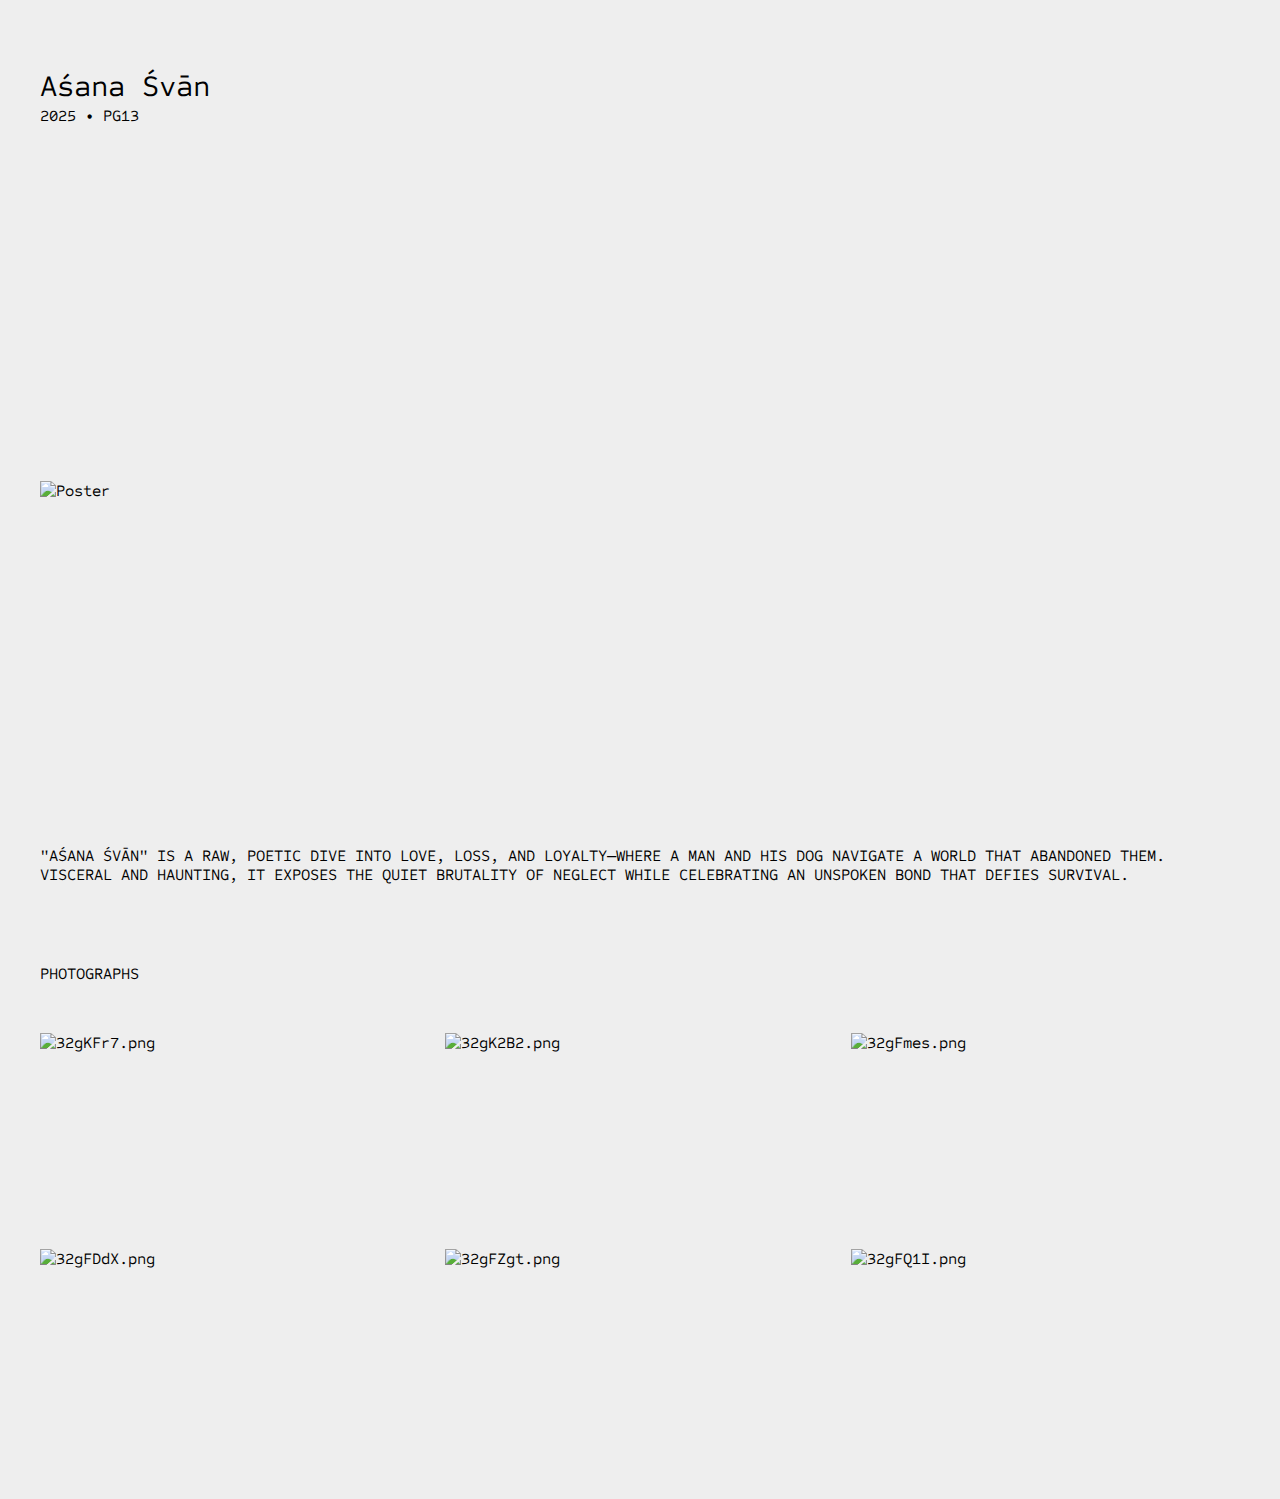
==== AsanaSvan/index.html @ 6181b084 "update with new page" ====
<!DOCTYPE html>
<html lang="en">
<section class="background-container">
    <head>
        <meta charset="UTF-8">
        <meta name="viewport" content="width=device-width, initial-scale=1.0">
        <link rel="preconnect" href="https://fonts.googleapis.com">
        <link rel="preconnect" href="https://fonts.gstatic.com" crossorigin>
        <link href="https://fonts.googleapis.com/css2?family=Sometype+Mono:ital,wght@0,400..700;1,400..700&display=swap" rel="stylesheet">
        <link rel="stylesheet" href="style.css">
        <title>AŚANA ŚVĀN</title>
    </head>
    <body>
    <section>
        <section id="about">
            <p class="name" style="font-size: 30px; margin-bottom: 0px;">Aśana Śvān</p>
            <p class="details" style="margin-top: 2px;">2025 &bull; PG13</p>
        </section>
        <section id="film_info">
            <div class="media-container" style="margin-bottom: 0px;">
                <img src="https://iili.io/32g0NQR.jpg" alt="Poster" width="357"
                     style="margin-top: 12px;">
                <div class="video-container">
                <iframe src="https://player.vimeo.com/video/1061727505"
                        frameborder="0" allowfullscreen width="">
                </iframe>
                </div>
            </div>
            <div class="media-container" style="margin-top: 0px;">
                <p>
                    "AŚANA ŚVĀN" IS A RAW, POETIC DIVE INTO LOVE, LOSS, AND LOYALTY—WHERE A MAN
                    AND HIS DOG NAVIGATE A WORLD THAT ABANDONED THEM. VISCERAL AND HAUNTING,
                    IT EXPOSES THE QUIET BRUTALITY OF NEGLECT WHILE CELEBRATING AN UNSPOKEN BOND
                    THAT DEFIES SURVIVAL.
                </p>
            </div>
        </section>
        <section id="photography_info">
            <p class="section_headings">PHOTOGRAPHS</p>
            <div class="image-grid">
                <img class="image-grid-column-2" src="https://iili.io/32gKFr7.png"
                     alt="32gKFr7.png">
                <img src="https://iili.io/32gK2B2.png" alt="32gK2B2.png">
                <img class="image-grid-column-2" src="https://iili.io/32gFmes.png"
                     alt="32gFmes.png">
                <img src="https://iili.io/32gFDdX.png" alt="32gFDdX.png">
                <img src="https://iili.io/32gFZgt.png" alt="32gFZgt.png">
                <img src="https://iili.io/32gFQ1I.png" alt="32gFQ1I.png">
            </div>
        </section>
    </section>
    </body>
</section>
---- AsanaSvan/style.css ----
body {
    background-color: #EEEEEE;
    font-family: 'Sometype Mono', monospace;
    padding: 0px;
    font-size: 16px;
    font-weight: 400;
    margin-bottom: 20px;
}

section {
    max-width: 1200px;
    margin: 0 auto;
    box-sizing: border-box;
    margin-left: 0px;
}

.name {
     font-size: 45px;
     margin-bottom: 3px;
     font-weight: 400;
}

.designation {
    font-size: 15px;
    margin-top: 0px;
}

.section_headings {
    margin-top: 50px;
    margin-bottom: 50px;
}

.projects {
    margin-bottom: 50px;
    position: relative;
    width: 100%;
}

a {
    color: #000; /* Set link font color */
}

img {
    max-width: 100%;
    height: auto;
    display: block;
    margin-bottom: 16px;
}

.video_file {
    width: 100%;
    height: 500px;
    display: block;
}

p {
      font-weight: 300;
      font-size: 16px; /* Default font size */
      margin-bottom: 30px;
}

.video-container {
      position: relative;
      width: 100%;
      padding-top: 56.25%; /* 16:9 aspect ratio for responsive sizing */
      overflow: hidden;
}

.video-container iframe {
      position: absolute;
      top: 0;
      left: 0;
      width: 100%;
      height: 100%;
      padding: 0; /* Remove padding */
}

.image-grid {
	--gap: 16px;
	--num-cols: 3;
	--row-height: 200px;

	box-sizing: border-box;
	/*padding: var(--gap);*/

	display: grid;
	grid-template-columns: repeat(var(--num-cols), 1fr);
	grid-auto-rows: var(--row-height);
	gap: var(--gap);
}

.image-grid>img {
	width: 100%;
	height: 100%;
	object-fit: cover;
}

.image-grid-col-2 {
	grid-column: span 2;
}

.image-grid-col-4 {
	grid-column: span 3;
}

.image-grid-row-2 {
	grid-row: span 2;
}

.image-grid-row-3 {
	grid-row: span 3;
}

/* Responsive Font Sizes using Viewport Units */
@media screen and (min-width: 600px) {
     .name {
          font-size: 50px;
     }
     .designation {
          font-size: 16px;
     }
     body {
          padding: 30px;
     }
     section {
          margin: 0 auto;
     }
}

@media screen and (max-width: 1024px) {
	.image-grid {
		--num-cols: 2;
		--row-height: 200px;
	}
}

.media-container {
  display: flex;          /* Enables flex layout */
  align-items: center;    /* Vertically center the items (optional) */
  justify-content: center;/* Horizontally center the items (optional) */
  gap: 5px;              /* Space between image and video */
  margin: 0;         /* Center the container within the page */
}
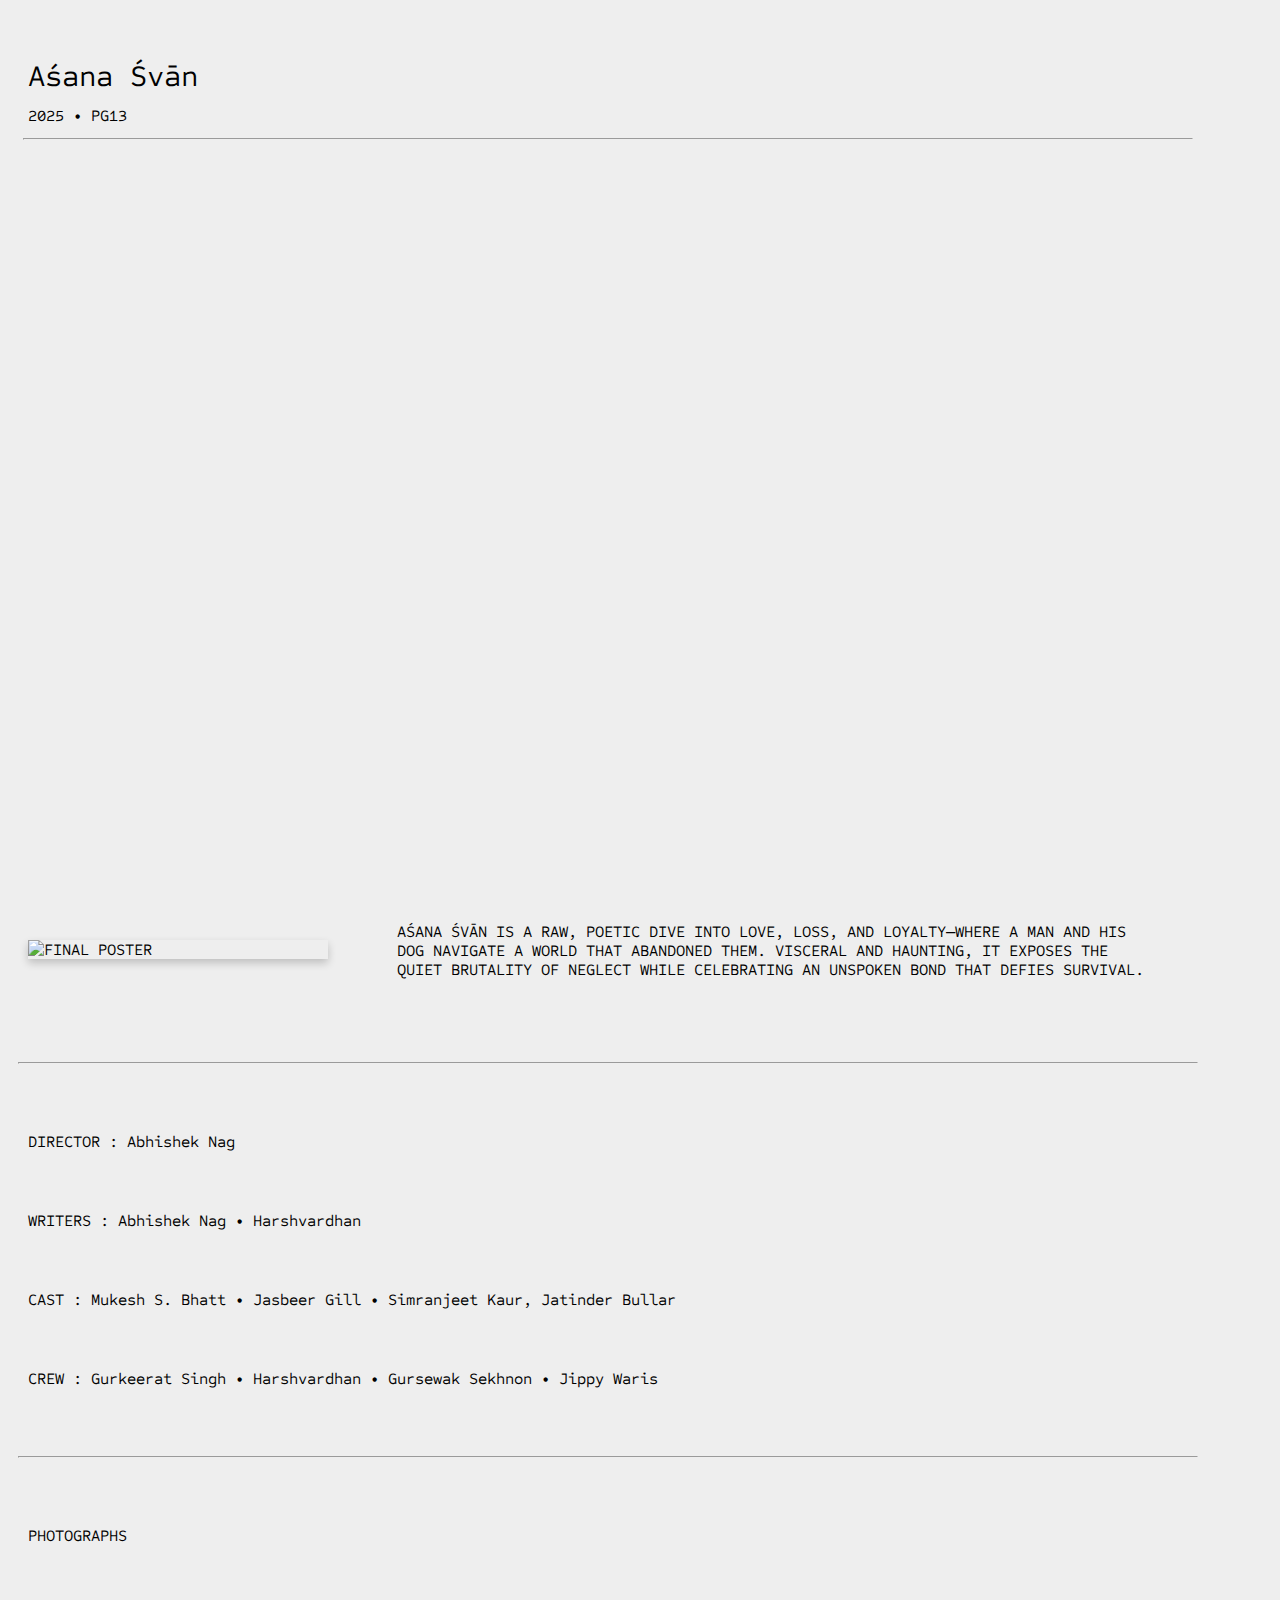
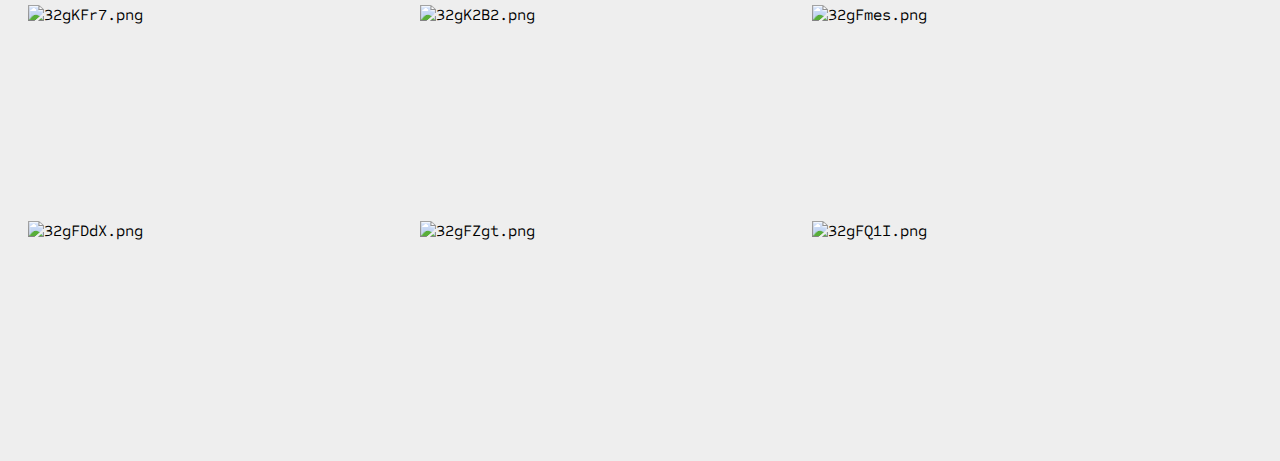
==== commit bf718259: "updated" ====
--- a/AsanaSvan/index.html
+++ b/AsanaSvan/index.html
@@ -14,27 +14,37 @@
     <section>
         <section id="about">
             <p class="name" style="font-size: 30px; margin-bottom: 0px;">Aśana Śvān</p>
-            <p class="details" style="margin-top: 2px;">2025 &bull; PG13</p>
+            <p class="details" style="margin-top: 2px; margin-bottom: 0px; padding:5px;">2025 &bull;
+                PG13</p>
+            <hr>
+            <div class="video-container" style="margin-top: 0px; margin-left: 0px;">
+                <iframe width="560" height="315" src="https://www.youtube.com/embed/u9B8rzGVtDo?si=eT8jdDbkYzHSxrID"
+                        title="YouTube video player" frameborder="0"
+                        allow="accelerometer; autoplay; clipboard-write; encrypted-media; gyroscope; picture-in-picture;
+                        web-share" referrerpolicy="strict-origin-when-cross-origin" allowfullscreen></iframe>
+            </div>
         </section>
         <section id="film_info">
-            <div class="media-container" style="margin-bottom: 0px;">
-                <img src="https://iili.io/32g0NQR.jpg" alt="Poster" width="357"
-                     style="margin-top: 12px;">
-                <div class="video-container">
-                <iframe src="https://player.vimeo.com/video/1061727505"
-                        frameborder="0" allowfullscreen width="">
-                </iframe>
+            <div class="container">
+                <div class="image-container">
+                    <img src="https://iili.io/3fRLfqB.jpg" alt="FINAL POSTER" border="0">
+                </div>
+                <div class="text-container">
+                    <p class="description">AŚANA ŚVĀN IS A RAW, POETIC DIVE INTO LOVE, LOSS, AND
+                        LOYALTY—WHERE A MAN AND HIS DOG NAVIGATE A WORLD THAT ABANDONED THEM. VISCERAL AND HAUNTING, IT EXPOSES THE QUIET BRUTALITY OF NEGLECT WHILE CELEBRATING AN UNSPOKEN BOND THAT DEFIES SURVIVAL.</p>
                 </div>
             </div>
-            <div class="media-container" style="margin-top: 0px;">
-                <p>
-                    "AŚANA ŚVĀN" IS A RAW, POETIC DIVE INTO LOVE, LOSS, AND LOYALTY—WHERE A MAN
-                    AND HIS DOG NAVIGATE A WORLD THAT ABANDONED THEM. VISCERAL AND HAUNTING,
-                    IT EXPOSES THE QUIET BRUTALITY OF NEGLECT WHILE CELEBRATING AN UNSPOKEN BOND
-                    THAT DEFIES SURVIVAL.
-                </p>
-            </div>
         </section>
+        <hr>
+        <section id="cast_info">
+            <p class="section_headings">DIRECTOR : Abhishek Nag</p>
+            <p class="section_headings">WRITERS : Abhishek Nag &bull; Harshvardhan</p>
+            <p class="section_headings">CAST : Mukesh S. Bhatt &bull; Jasbeer Gill &bull; Simranjeet Kaur,
+                Jatinder Bullar</p>
+            <p class="section_headings">CREW : Gurkeerat Singh &bull; Harshvardhan &bull;
+                Gursewak Sekhnon &bull; Jippy Waris</p>
+        </section>
+        <hr>
         <section id="photography_info">
             <p class="section_headings">PHOTOGRAPHS</p>
             <div class="image-grid">
--- a/AsanaSvan/style.css
+++ b/AsanaSvan/style.css
@@ -12,12 +12,14 @@
     margin: 0 auto;
     box-sizing: border-box;
     margin-left: 0px;
+    padding: 5px;
 }
 
 .name {
      font-size: 45px;
      margin-bottom: 3px;
      font-weight: 400;
+     padding: 5px;
 }
 
 .designation {
@@ -26,14 +28,24 @@
 }
 
 .section_headings {
+    padding: 5px;
     margin-top: 50px;
     margin-bottom: 50px;
 }
 
-.projects {
+.film_info {
     margin-bottom: 50px;
     position: relative;
     width: 100%;
+    margin-top: 50px;
+}
+
+.trailer {
+    margin-bottom: 100px;
+    position: relative;
+    width: 100%;
+    padding: 0px;
+    align: left;
 }
 
 a {
@@ -64,6 +76,7 @@
       width: 100%;
       padding-top: 56.25%; /* 16:9 aspect ratio for responsive sizing */
       overflow: hidden;
+      padding-bottom:50px
 }
 
 .video-container iframe {
@@ -72,7 +85,7 @@
       left: 0;
       width: 100%;
       height: 100%;
-      padding: 0; /* Remove padding */
+      padding: 5px;/* Remove padding */
 }
 
 .image-grid {
@@ -87,6 +100,7 @@
 	grid-template-columns: repeat(var(--num-cols), 1fr);
 	grid-auto-rows: var(--row-height);
 	gap: var(--gap);
+	padding: 5px;
 }
 
 .image-grid>img {
@@ -111,36 +125,63 @@
 	grid-row: span 3;
 }
 
-/* Responsive Font Sizes using Viewport Units */
-@media screen and (min-width: 600px) {
-     .name {
-          font-size: 50px;
-     }
-     .designation {
-          font-size: 16px;
-     }
-     body {
-          padding: 30px;
-     }
-     section {
-          margin: 0 auto;
-     }
+.container {
+    width: 100%;
+    max-width: 1200px;
+    margin: 0 auto;
+    padding: 0px;
+    display: flex;
+    flex-direction: row;
+    align-items: center;
 }
 
-@media screen and (max-width: 1024px) {
-	.image-grid {
-		--num-cols: 2;
-		--row-height: 200px;
-	}
+.image-container {
+    flex: 0.6;
+    padding: 5px;
+    display: flex;
+    justify-content: left;
 }
 
-.media-container {
-  display: flex;          /* Enables flex layout */
-  align-items: center;    /* Vertically center the items (optional) */
-  justify-content: center;/* Horizontally center the items (optional) */
-  gap: 5px;              /* Space between image and video */
-  margin: 0;         /* Center the container within the page */
+.image-container img {
+    width: 100%;
+    height: auto;
+    max-width: 300px;
+    box-shadow: 0 4px 8px rgba(0, 0, 0, 0.2);
+}
+.text-container {
+    flex: 1.4;
+    padding: 40px;
+    display: flex;
+    flex-direction: column;
+    justify-content: center;
+}
+
+@media (max-width: 768px) {
+     .container {
+        flex-direction: column;
+     }
+
+     .image-container, .text-container {
+        width: 100%;
+     }
+
+     .text-container {
+        order: 2;
+        padding: 15px;
+        flex: none;
+     }
+
+    .image-container {
+        order: 1;
+        padding: 15px;
+        flex: none;  /* Reset flex for mobile view */
+        max-width: 250px;  /* Constrain the container width on mobile */
+        margin: 0 auto;
+    }
+
+    .image-container img {
+       max-width: 100%;
+    }
 }
 
 
-
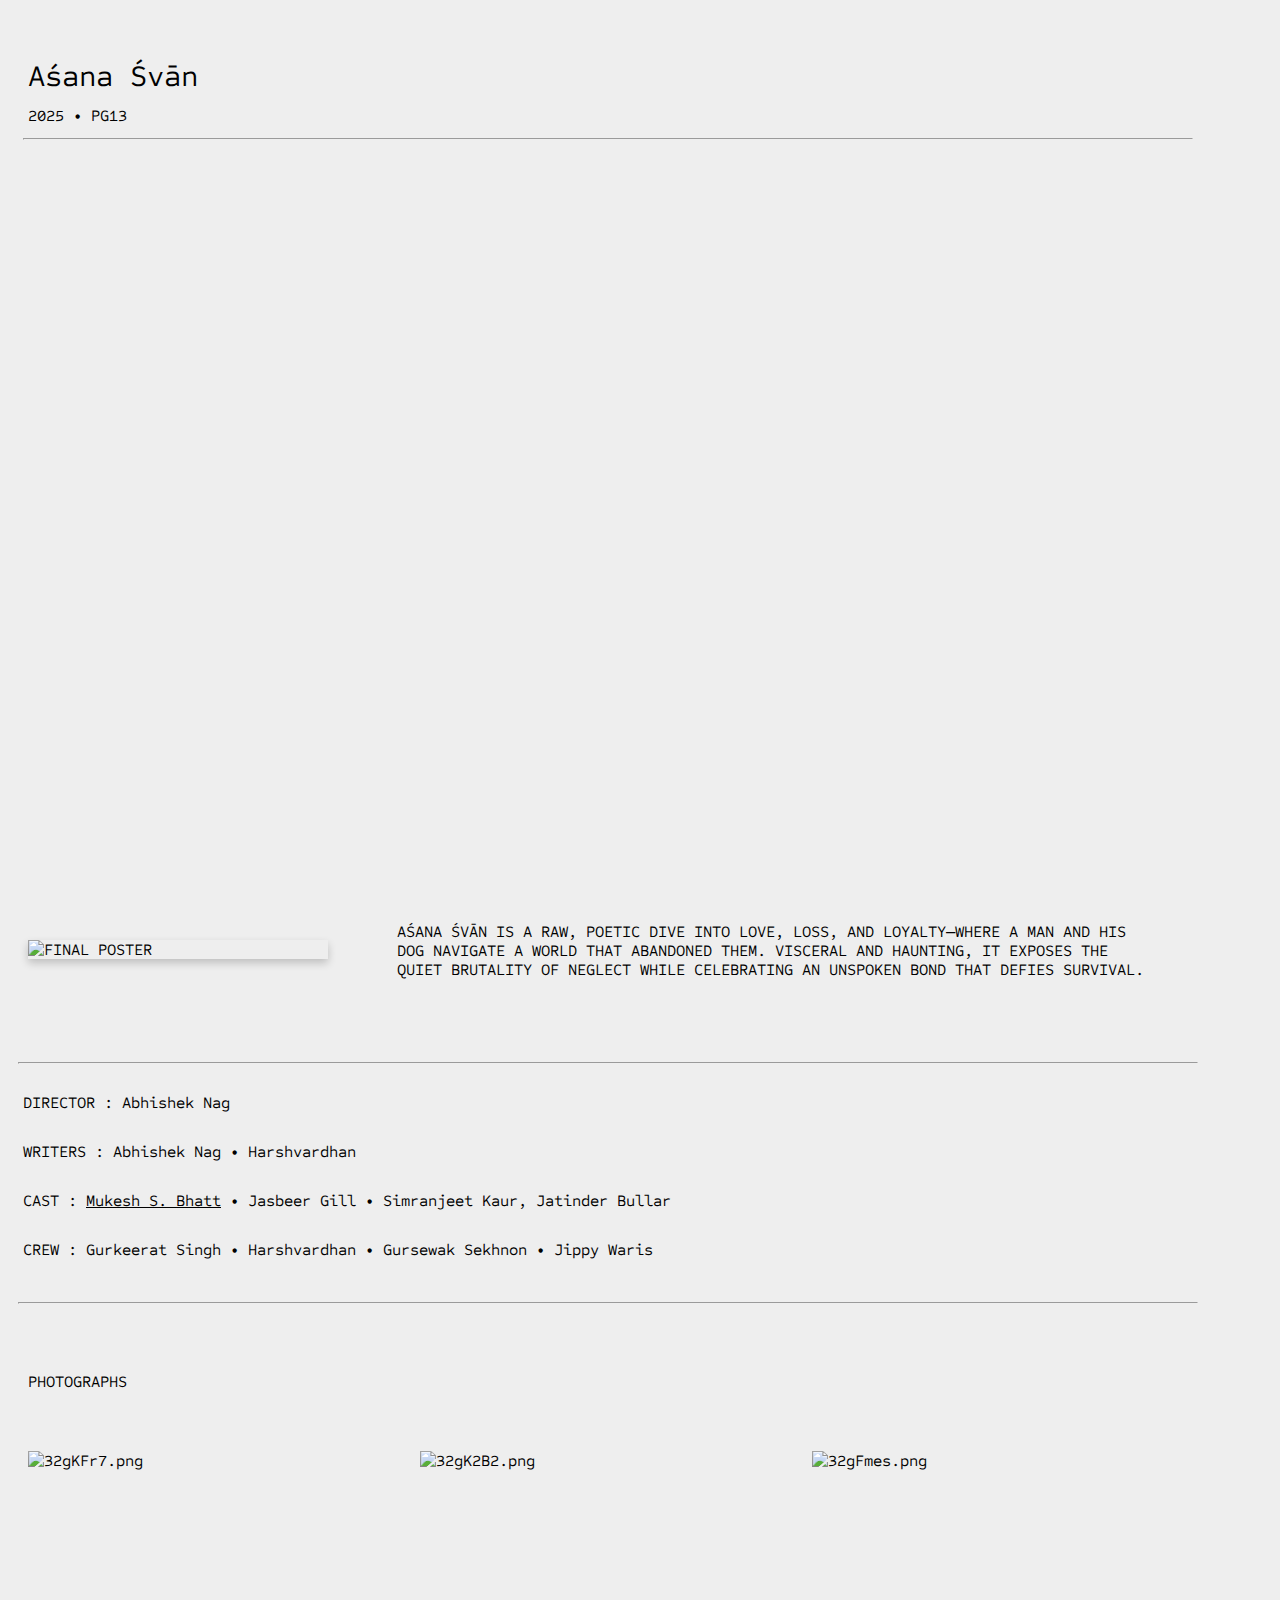
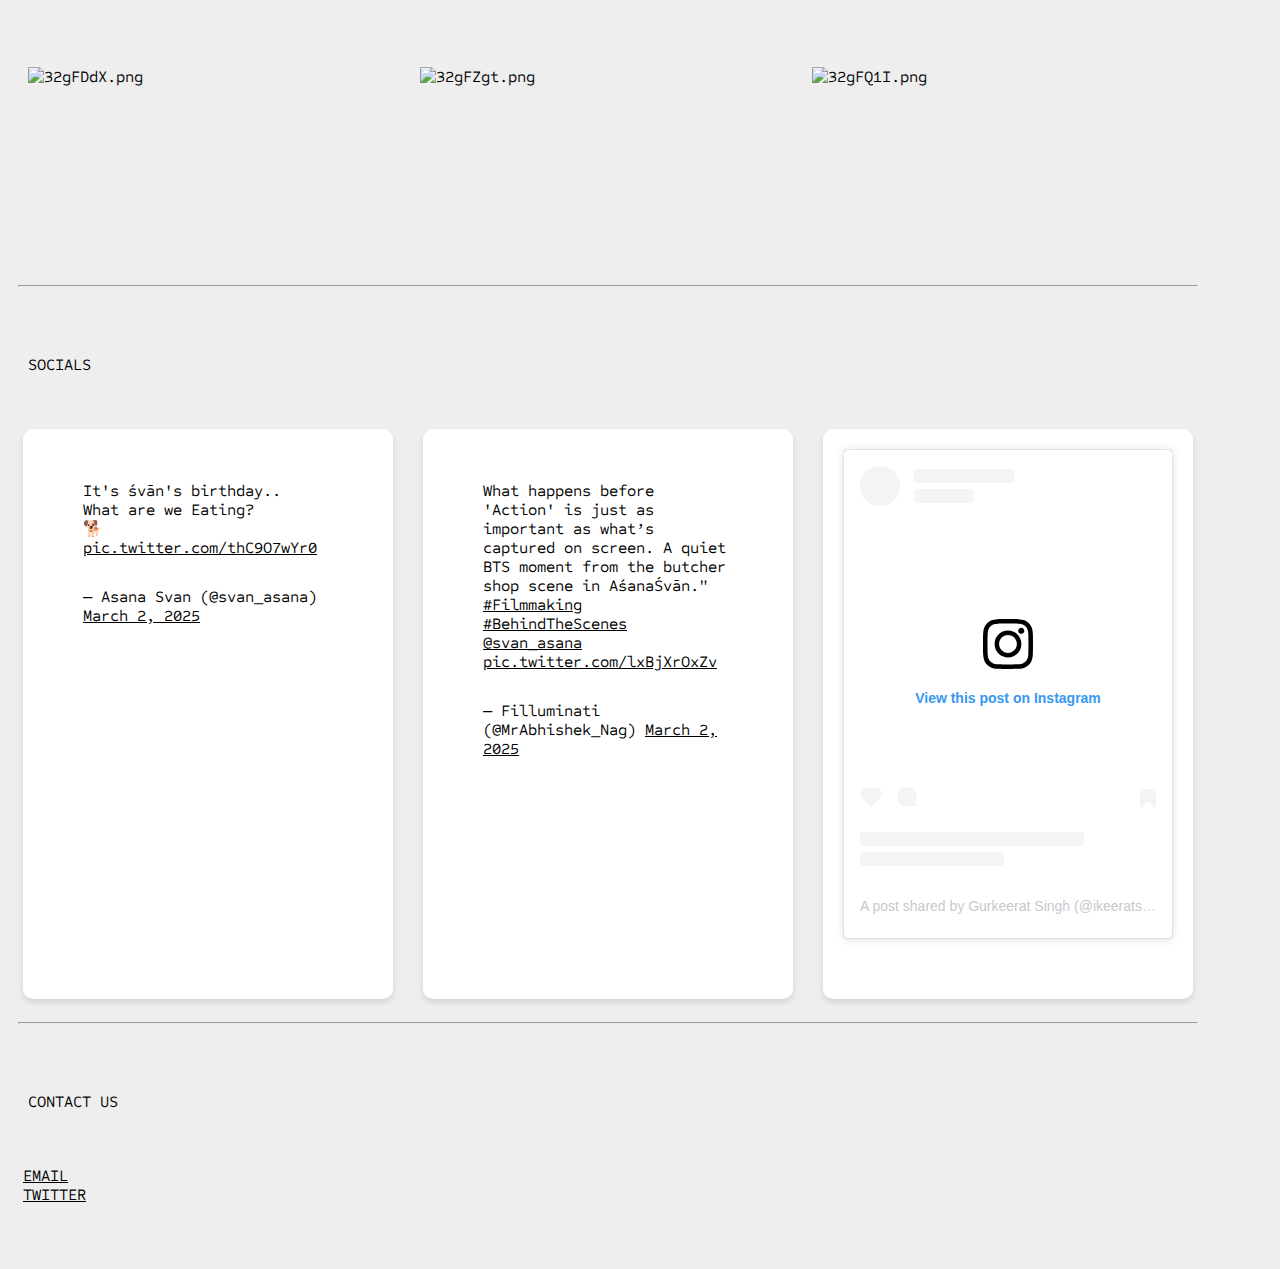
==== commit 4e5ddbb2: "update socials" ====
--- a/AsanaSvan/index.html
+++ b/AsanaSvan/index.html
@@ -36,13 +36,17 @@
             </div>
         </section>
         <hr>
-        <section id="cast_info">
-            <p class="section_headings">DIRECTOR : Abhishek Nag</p>
-            <p class="section_headings">WRITERS : Abhishek Nag &bull; Harshvardhan</p>
-            <p class="section_headings">CAST : Mukesh S. Bhatt &bull; Jasbeer Gill &bull; Simranjeet Kaur,
-                Jatinder Bullar</p>
-            <p class="section_headings">CREW : Gurkeerat Singh &bull; Harshvardhan &bull;
-                Gursewak Sekhnon &bull; Jippy Waris</p>
+        <section id="cast_info" style="margin-bottom: 0px;">
+            <div>
+                <p class="cast_info">DIRECTOR : Abhishek Nag</p>
+                <p class="cast_info">WRITERS : Abhishek Nag &bull; Harshvardhan</p>
+                <p class="cast_info">CAST : <a href="https://www.imdb.com/name/nm1201151/">Mukesh
+                    S. Bhatt</a> &bull; Jasbeer Gill &bull;
+                                                    Simranjeet Kaur,
+                    Jatinder Bullar</p>
+                <p class="cast_info">CREW : Gurkeerat Singh &bull; Harshvardhan &bull;
+                    Gursewak Sekhnon &bull; Jippy Waris</p>
+            </div>
         </section>
         <hr>
         <section id="photography_info">
@@ -58,6 +62,41 @@
                 <img src="https://iili.io/32gFQ1I.png" alt="32gFQ1I.png">
             </div>
         </section>
+        <hr>
+        <section id="social">
+            <p class="section_headings">SOCIALS</p>
+            <div class="social-media-grid">
+                <!-- Twitter Embed 1 -->
+                <div class="embed-container">
+                    <div class="twitter-embed">
+                        <blockquote class="twitter-tweet"><p lang="en" dir="ltr">It&#39;s śvān&#39;s birthday..<br>What are we Eating?<br>🐕 <a href="https://t.co/thC9O7wYr0">pic.twitter.com/thC9O7wYr0</a></p>&mdash; Asana Svan (@svan_asana) <a href="https://twitter.com/svan_asana/status/1896084029830734061?ref_src=twsrc%5Etfw">March 2, 2025</a></blockquote> <script async src="https://platform.twitter.com/widgets.js" charset="utf-8"></script>
+                    </div>
+                </div>
+
+                <!-- Twitter Embed 2 -->
+                <div class="embed-container">
+                    <div class="twitter-embed">
+                        <blockquote class="twitter-tweet"><p lang="en" dir="ltr">What happens before &#39;Action&#39; is just as important as what’s captured on screen. A quiet BTS moment from the butcher shop scene in AśanaŚvān.&quot; <a href="https://twitter.com/hashtag/Filmmaking?src=hash&amp;ref_src=twsrc%5Etfw">#Filmmaking</a> <a href="https://twitter.com/hashtag/BehindTheScenes?src=hash&amp;ref_src=twsrc%5Etfw">#BehindTheScenes</a> <a href="https://twitter.com/svan_asana?ref_src=twsrc%5Etfw">@svan_asana</a> <a href="https://t.co/lxBjXrOxZv">pic.twitter.com/lxBjXrOxZv</a></p>&mdash; Filluminati (@MrAbhishek_Nag) <a href="https://twitter.com/MrAbhishek_Nag/status/1896095398034620711?ref_src=twsrc%5Etfw">March 2, 2025</a></blockquote> <script async src="https://platform.twitter.com/widgets.js" charset="utf-8"></script>
+                    </div>
+                </div>
+
+                <!-- Instagram Embed -->
+                <div class="embed-container">
+                    <div class="instagram-embed">
+                        <blockquote class="instagram-media" data-instgrm-captioned data-instgrm-permalink="https://www.instagram.com/p/DBx8TPJoJ5n/?utm_source=ig_embed&amp;utm_campaign=loading" data-instgrm-version="14" style=" background:#FFF; border:0; border-radius:3px; box-shadow:0 0 1px 0 rgba(0,0,0,0.5),0 1px 10px 0 rgba(0,0,0,0.15); margin: 1px; max-width:540px; min-width:326px; padding:0; width:99.375%; width:-webkit-calc(100% - 2px); width:calc(100% - 2px);"><div style="padding:16px;"> <a href="https://www.instagram.com/p/DBx8TPJoJ5n/?utm_source=ig_embed&amp;utm_campaign=loading" style=" background:#FFFFFF; line-height:0; padding:0 0; text-align:center; text-decoration:none; width:100%;" target="_blank"> <div style=" display: flex; flex-direction: row; align-items: center;"> <div style="background-color: #F4F4F4; border-radius: 50%; flex-grow: 0; height: 40px; margin-right: 14px; width: 40px;"></div> <div style="display: flex; flex-direction: column; flex-grow: 1; justify-content: center;"> <div style=" background-color: #F4F4F4; border-radius: 4px; flex-grow: 0; height: 14px; margin-bottom: 6px; width: 100px;"></div> <div style=" background-color: #F4F4F4; border-radius: 4px; flex-grow: 0; height: 14px; width: 60px;"></div></div></div><div style="padding: 19% 0;"></div> <div style="display:block; height:50px; margin:0 auto 12px; width:50px;"><svg width="50px" height="50px" viewBox="0 0 60 60" version="1.1" xmlns="https://www.w3.org/2000/svg" xmlns:xlink="https://www.w3.org/1999/xlink"><g stroke="none" stroke-width="1" fill="none" fill-rule="evenodd"><g transform="translate(-511.000000, -20.000000)" fill="#000000"><g><path d="M556.869,30.41 C554.814,30.41 553.148,32.076 553.148,34.131 C553.148,36.186 554.814,37.852 556.869,37.852 C558.924,37.852 560.59,36.186 560.59,34.131 C560.59,32.076 558.924,30.41 556.869,30.41 M541,60.657 C535.114,60.657 530.342,55.887 530.342,50 C530.342,44.114 535.114,39.342 541,39.342 C546.887,39.342 551.658,44.114 551.658,50 C551.658,55.887 546.887,60.657 541,60.657 M541,33.886 C532.1,33.886 524.886,41.1 524.886,50 C524.886,58.899 532.1,66.113 541,66.113 C549.9,66.113 557.115,58.899 557.115,50 C557.115,41.1 549.9,33.886 541,33.886 M565.378,62.101 C565.244,65.022 564.756,66.606 564.346,67.663 C563.803,69.06 563.154,70.057 562.106,71.106 C561.058,72.155 560.06,72.803 558.662,73.347 C557.607,73.757 556.021,74.244 553.102,74.378 C549.944,74.521 548.997,74.552 541,74.552 C533.003,74.552 532.056,74.521 528.898,74.378 C525.979,74.244 524.393,73.757 523.338,73.347 C521.94,72.803 520.942,72.155 519.894,71.106 C518.846,70.057 518.197,69.06 517.654,67.663 C517.244,66.606 516.755,65.022 516.623,62.101 C516.479,58.943 516.448,57.996 516.448,50 C516.448,42.003 516.479,41.056 516.623,37.899 C516.755,34.978 517.244,33.391 517.654,32.338 C518.197,30.938 518.846,29.942 519.894,28.894 C520.942,27.846 521.94,27.196 523.338,26.654 C524.393,26.244 525.979,25.756 528.898,25.623 C532.057,25.479 533.004,25.448 541,25.448 C548.997,25.448 549.943,25.479 553.102,25.623 C556.021,25.756 557.607,26.244 558.662,26.654 C560.06,27.196 561.058,27.846 562.106,28.894 C563.154,29.942 563.803,30.938 564.346,32.338 C564.756,33.391 565.244,34.978 565.378,37.899 C565.522,41.056 565.552,42.003 565.552,50 C565.552,57.996 565.522,58.943 565.378,62.101 M570.82,37.631 C570.674,34.438 570.167,32.258 569.425,30.349 C568.659,28.377 567.633,26.702 565.965,25.035 C564.297,23.368 562.623,22.342 560.652,21.575 C558.743,20.834 556.562,20.326 553.369,20.18 C550.169,20.033 549.148,20 541,20 C532.853,20 531.831,20.033 528.631,20.18 C525.438,20.326 523.257,20.834 521.349,21.575 C519.376,22.342 517.703,23.368 516.035,25.035 C514.368,26.702 513.342,28.377 512.574,30.349 C511.834,32.258 511.326,34.438 511.181,37.631 C511.035,40.831 511,41.851 511,50 C511,58.147 511.035,59.17 511.181,62.369 C511.326,65.562 511.834,67.743 512.574,69.651 C513.342,71.625 514.368,73.296 516.035,74.965 C517.703,76.634 519.376,77.658 521.349,78.425 C523.257,79.167 525.438,79.673 528.631,79.82 C531.831,79.965 532.853,80.001 541,80.001 C549.148,80.001 550.169,79.965 553.369,79.82 C556.562,79.673 558.743,79.167 560.652,78.425 C562.623,77.658 564.297,76.634 565.965,74.965 C567.633,73.296 568.659,71.625 569.425,69.651 C570.167,67.743 570.674,65.562 570.82,62.369 C570.966,59.17 571,58.147 571,50 C571,41.851 570.966,40.831 570.82,37.631"></path></g></g></g></svg></div><div style="padding-top: 8px;"> <div style=" color:#3897f0; font-family:Arial,sans-serif; font-size:14px; font-style:normal; font-weight:550; line-height:18px;">View this post on Instagram</div></div><div style="padding: 12.5% 0;"></div> <div style="display: flex; flex-direction: row; margin-bottom: 14px; align-items: center;"><div> <div style="background-color: #F4F4F4; border-radius: 50%; height: 12.5px; width: 12.5px; transform: translateX(0px) translateY(7px);"></div> <div style="background-color: #F4F4F4; height: 12.5px; transform: rotate(-45deg) translateX(3px) translateY(1px); width: 12.5px; flex-grow: 0; margin-right: 14px; margin-left: 2px;"></div> <div style="background-color: #F4F4F4; border-radius: 50%; height: 12.5px; width: 12.5px; transform: translateX(9px) translateY(-18px);"></div></div><div style="margin-left: 8px;"> <div style=" background-color: #F4F4F4; border-radius: 50%; flex-grow: 0; height: 20px; width: 20px;"></div> <div style=" width: 0; height: 0; border-top: 2px solid transparent; border-left: 6px solid #f4f4f4; border-bottom: 2px solid transparent; transform: translateX(16px) translateY(-4px) rotate(30deg)"></div></div><div style="margin-left: auto;"> <div style=" width: 0px; border-top: 8px solid #F4F4F4; border-right: 8px solid transparent; transform: translateY(16px);"></div> <div style=" background-color: #F4F4F4; flex-grow: 0; height: 12px; width: 16px; transform: translateY(-4px);"></div> <div style=" width: 0; height: 0; border-top: 8px solid #F4F4F4; border-left: 8px solid transparent; transform: translateY(-4px) translateX(8px);"></div></div></div> <div style="display: flex; flex-direction: column; flex-grow: 1; justify-content: center; margin-bottom: 24px;"> <div style=" background-color: #F4F4F4; border-radius: 4px; flex-grow: 0; height: 14px; margin-bottom: 6px; width: 224px;"></div> <div style=" background-color: #F4F4F4; border-radius: 4px; flex-grow: 0; height: 14px; width: 144px;"></div></div></a><p style=" color:#c9c8cd; font-family:Arial,sans-serif; font-size:14px; line-height:17px; margin-bottom:0; margin-top:8px; overflow:hidden; padding:8px 0 7px; text-align:center; text-overflow:ellipsis; white-space:nowrap;"><a href="https://www.instagram.com/p/DBx8TPJoJ5n/?utm_source=ig_embed&amp;utm_campaign=loading" style=" color:#c9c8cd; font-family:Arial,sans-serif; font-size:14px; font-style:normal; font-weight:normal; line-height:17px; text-decoration:none;" target="_blank">A post shared by Gurkeerat Singh (@ikeeratsingh)</a></p></div></blockquote>
+                        <script async src="//www.instagram.com/embed.js"></script>
+                    </div>
+                </div>
+            </div>
+        </section>
+        <hr>
+        <section id="contact_info">
+            <p class="section_headings">CONTACT US</p>
+            <p>
+                <a href="mailto:abhisheknag94@gmail" class="fa fa-envelope"> EMAIL</a><br>
+                <a href="https://twitter.com/svan_asana" class="fa fa-twitter"> TWITTER</a>
+            </p>
+        </section>
     </section>
     </body>
 </section>--- a/AsanaSvan/style.css
+++ b/AsanaSvan/style.css
@@ -184,4 +184,37 @@
     }
 }
 
-
+.social-media-grid {
+    display: grid;
+    grid-template-columns: repeat(3, 1fr);
+    gap: 30px;
+    margin-bottom: 50px;
+}
+
+.embed-container {
+   background-color: white;
+   border-radius: 10px;
+   box-shadow: 0 4px 6px rgba(0, 0, 0, 0.1);
+   padding: 20px;
+   height: 100%;
+   overflow: hidden;
+}
+
+.twitter-embed, .instagram-embed {
+   width: 100%;
+   min-height: 400px;
+   display: flex;
+   justify-content: center;
+}
+
+/* Responsive adjustments */
+@media (max-width: 900px) {
+   .social-media-grid {
+        grid-template-columns: repeat(2, 1fr);
+   }
+}
+
+@media (max-width: 600px) {
+   .social-media-grid {
+       grid-template-columns: 1fr;
+}
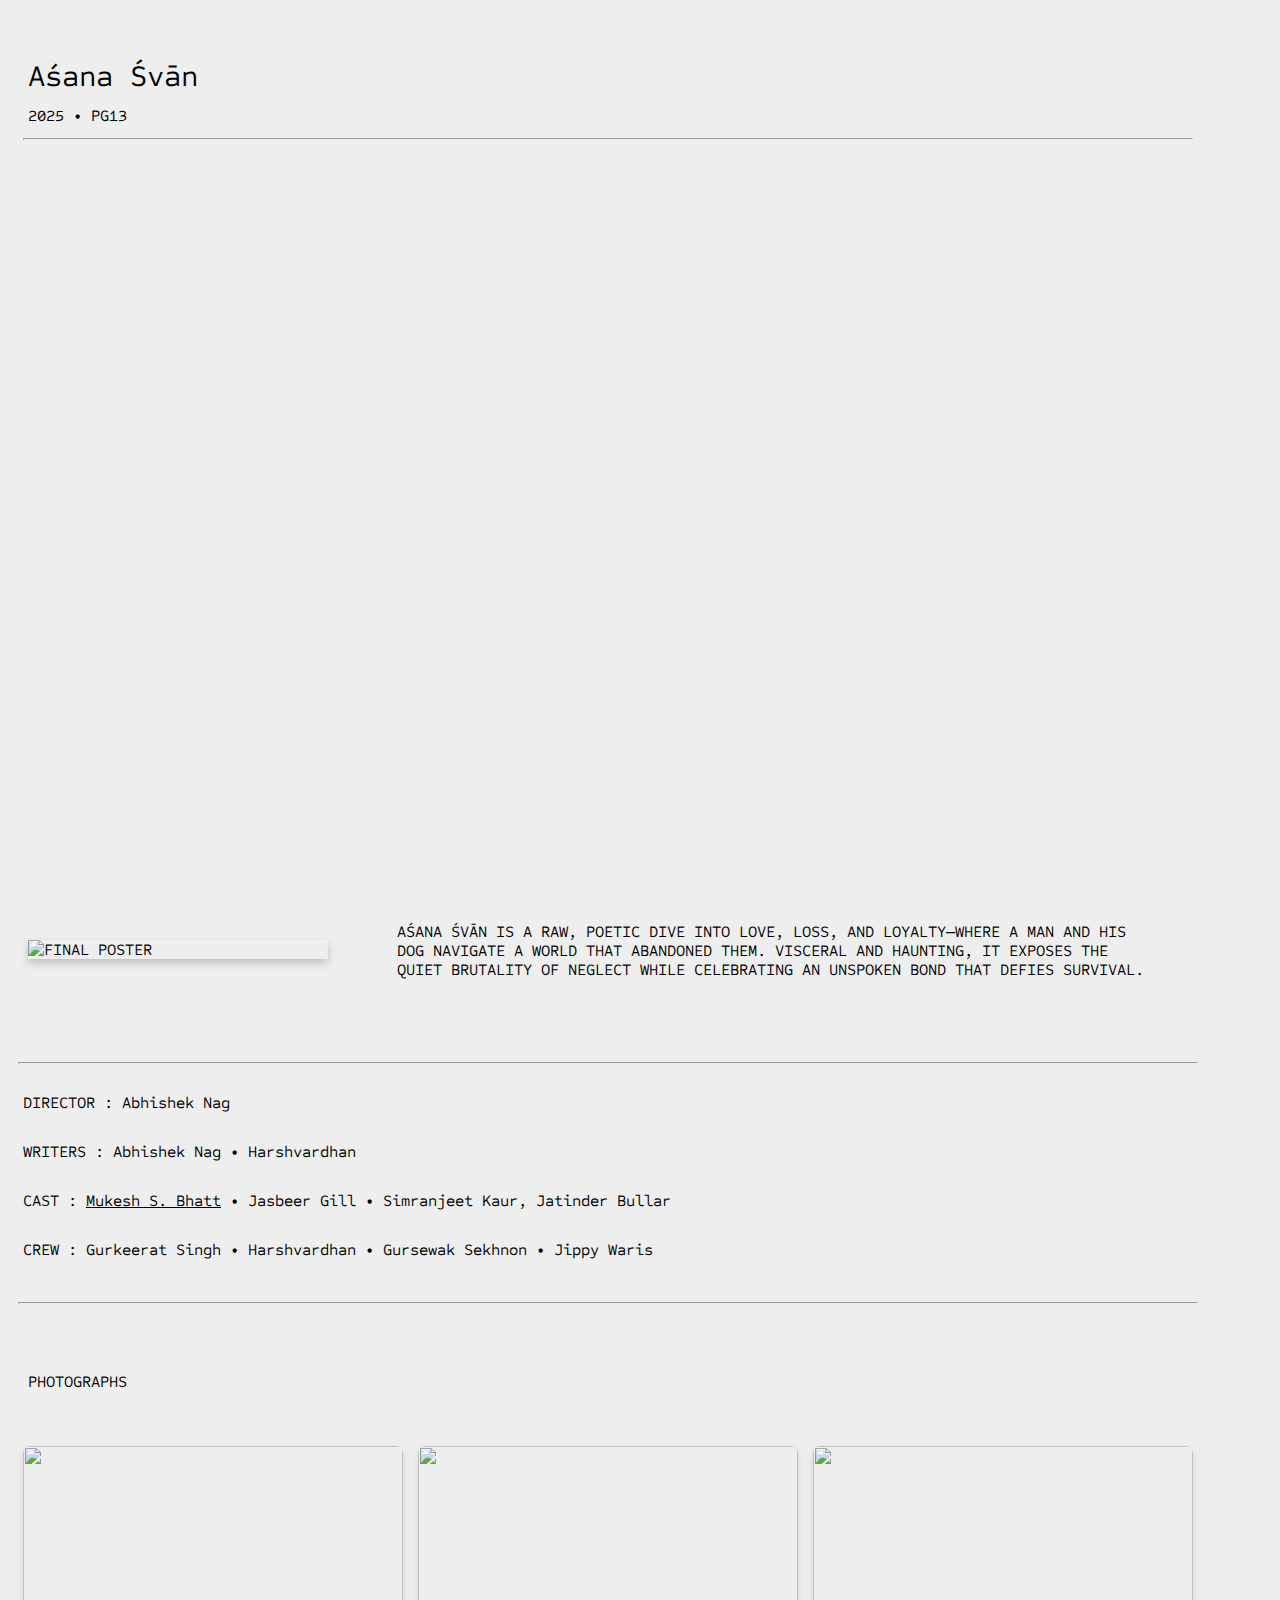
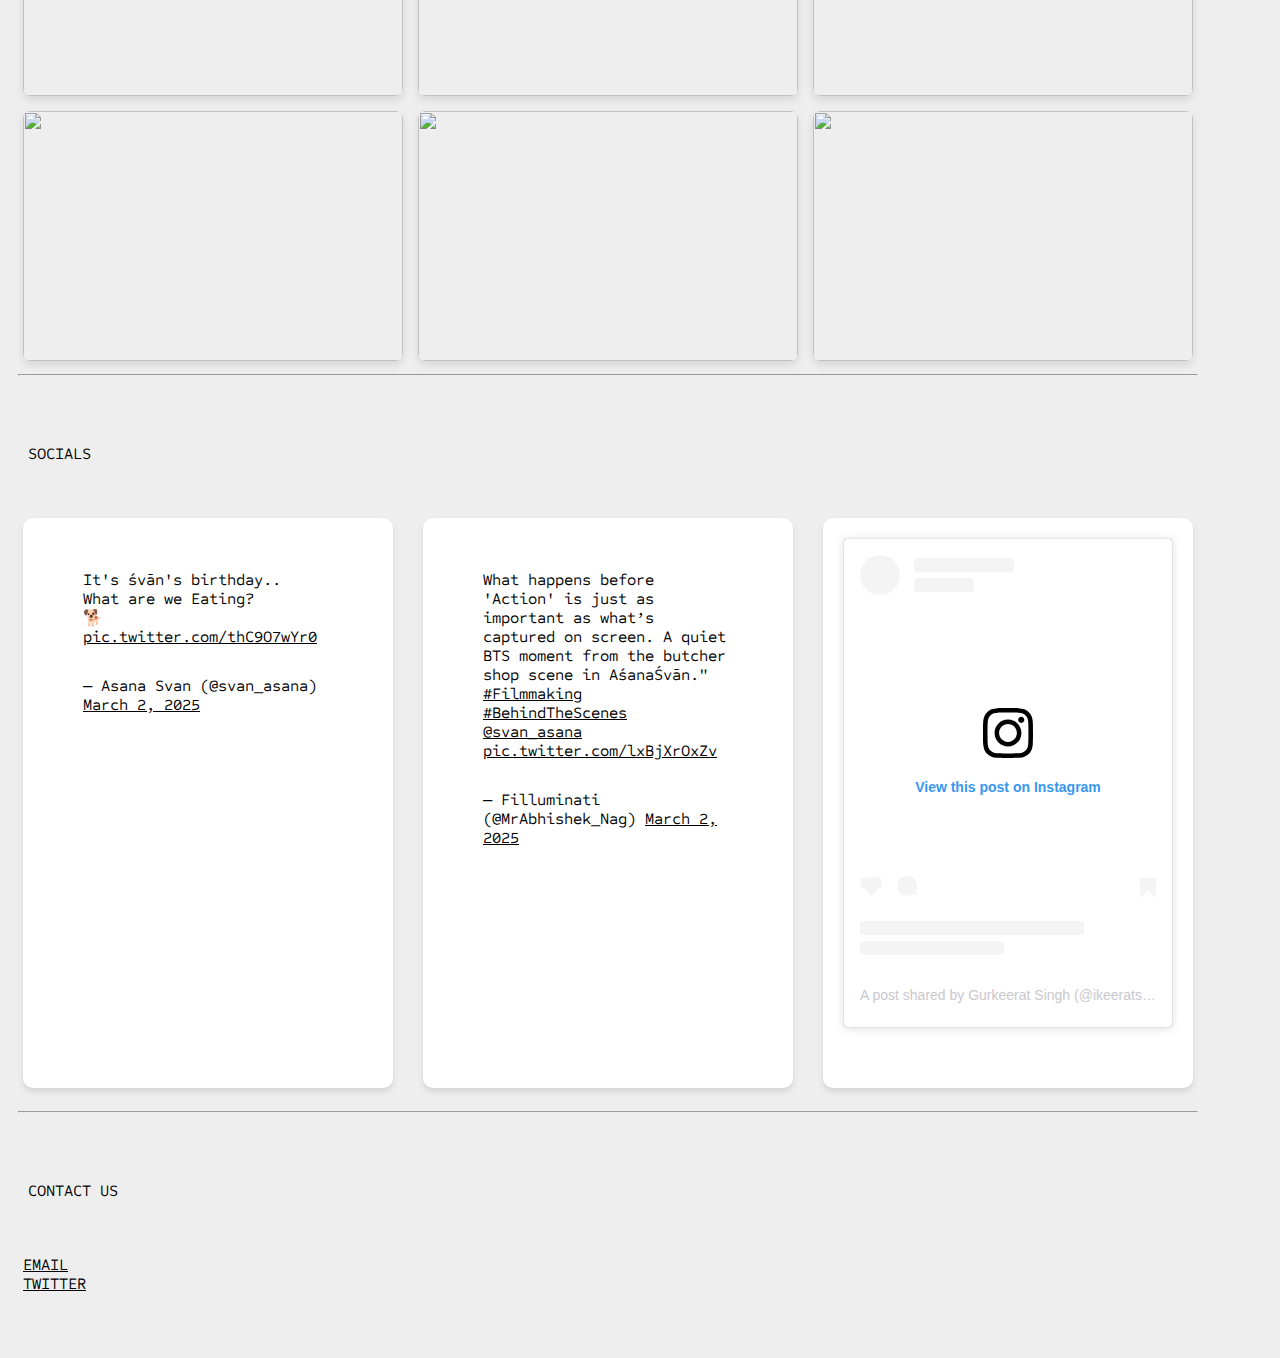
==== commit 91da1084: "update image grid" ====
--- a/AsanaSvan/index.html
+++ b/AsanaSvan/index.html
@@ -51,15 +51,25 @@
         <hr>
         <section id="photography_info">
             <p class="section_headings">PHOTOGRAPHS</p>
-            <div class="image-grid">
-                <img class="image-grid-column-2" src="https://iili.io/32gKFr7.png"
-                     alt="32gKFr7.png">
-                <img src="https://iili.io/32gK2B2.png" alt="32gK2B2.png">
-                <img class="image-grid-column-2" src="https://iili.io/32gFmes.png"
-                     alt="32gFmes.png">
-                <img src="https://iili.io/32gFDdX.png" alt="32gFDdX.png">
-                <img src="https://iili.io/32gFZgt.png" alt="32gFZgt.png">
-                <img src="https://iili.io/32gFQ1I.png" alt="32gFQ1I.png">
+            <div class="landscape-gallery">
+                <div class="gallery-item">
+                    <img src="https://iili.io/32gKFr7.png">
+                </div>
+                <div class="gallery-item">
+                    <img src="https://iili.io/32gK2B2.png">
+                </div>
+                <div class="gallery-item">
+                    <img src="https://iili.io/32gFmes.png">
+                </div>
+                <div class="gallery-item">
+                    <img src="https://iili.io/32gFDdX.png">
+                </div>
+                <div class="gallery-item">
+                    <img src="https://iili.io/32gFZgt.png">
+                </div>
+                <div class="gallery-item">
+                    <img src="https://iili.io/32gFQ1I.png">
+                </div>
             </div>
         </section>
         <hr>
--- a/AsanaSvan/style.css
+++ b/AsanaSvan/style.css
@@ -88,43 +88,99 @@
       padding: 5px;/* Remove padding */
 }
 
-.image-grid {
-	--gap: 16px;
-	--num-cols: 3;
-	--row-height: 200px;
-
-	box-sizing: border-box;
-	/*padding: var(--gap);*/
-
-	display: grid;
-	grid-template-columns: repeat(var(--num-cols), 1fr);
-	grid-auto-rows: var(--row-height);
-	gap: var(--gap);
-	padding: 5px;
-}
-
-.image-grid>img {
-	width: 100%;
-	height: 100%;
-	object-fit: cover;
-}
-
-.image-grid-col-2 {
-	grid-column: span 2;
-}
-
-.image-grid-col-4 {
-	grid-column: span 3;
-}
-
-.image-grid-row-2 {
-	grid-row: span 2;
-}
-
-.image-grid-row-3 {
-	grid-row: span 3;
-}
-
+.gallery-title {
+            text-align: center;
+            margin-bottom: 30px;
+            font-size: 2.5rem;
+            color: #333;
+        }
+
+        .landscape-gallery {
+            display: grid;
+            grid-template-columns: repeat(3, 1fr);
+            grid-auto-rows: 250px;
+            gap: 15px;
+        }
+
+        .gallery-item {
+            position: relative;
+            overflow: hidden;
+            border-radius: 8px;
+            box-shadow: 0 4px 8px rgba(0,0,0,0.1);
+            transition: transform 0.3s ease;
+        }
+
+        .gallery-item:hover {
+            transform: scale(1.02);
+        }
+
+        /* Different width spans for variety */
+        .gallery-item.wide {
+            grid-column: span 2;
+        }
+
+        .gallery-item.extra-wide {
+            grid-column: span 3;
+            grid-row: span 2;
+        }
+
+        .gallery-item img {
+            width: 100%;
+            height: 100%;
+            object-fit: cover;
+            display: block;
+            transition: transform 0.5s ease;
+        }
+
+        .gallery-item:hover img {
+            transform: scale(1.05);
+        }
+
+        .image-caption {
+            position: absolute;
+            bottom: 0;
+            left: 0;
+            width: 100%;
+            padding: 15px;
+            background: linear-gradient(to top, rgba(0,0,0,0.7), transparent);
+            color: white;
+            opacity: 0;
+            transition: opacity 0.3s ease;
+        }
+
+        .gallery-item:hover .image-caption {
+            opacity: 1;
+        }
+
+        /* Responsive adjustments */
+        @media (max-width: 992px) {
+            .landscape-gallery {
+                grid-template-columns: repeat(2, 1fr);
+            }
+
+            .gallery-item.wide, .gallery-item.extra-wide {
+                grid-column: span 2;
+            }
+
+            .gallery-item.extra-wide {
+                grid-row: span 1;
+            }
+        }
+
+        @media (max-width: 576px) {
+            .landscape-gallery {
+                grid-template-columns: 1fr;
+                grid-auto-rows: 200px;
+            }
+
+            .gallery-item, .gallery-item.wide, .gallery-item.extra-wide {
+                grid-column: span 1;
+            }
+
+            .gallery-title {
+                font-size: 1.8rem;
+            }
+        }
 .container {
     width: 100%;
     max-width: 1200px;
